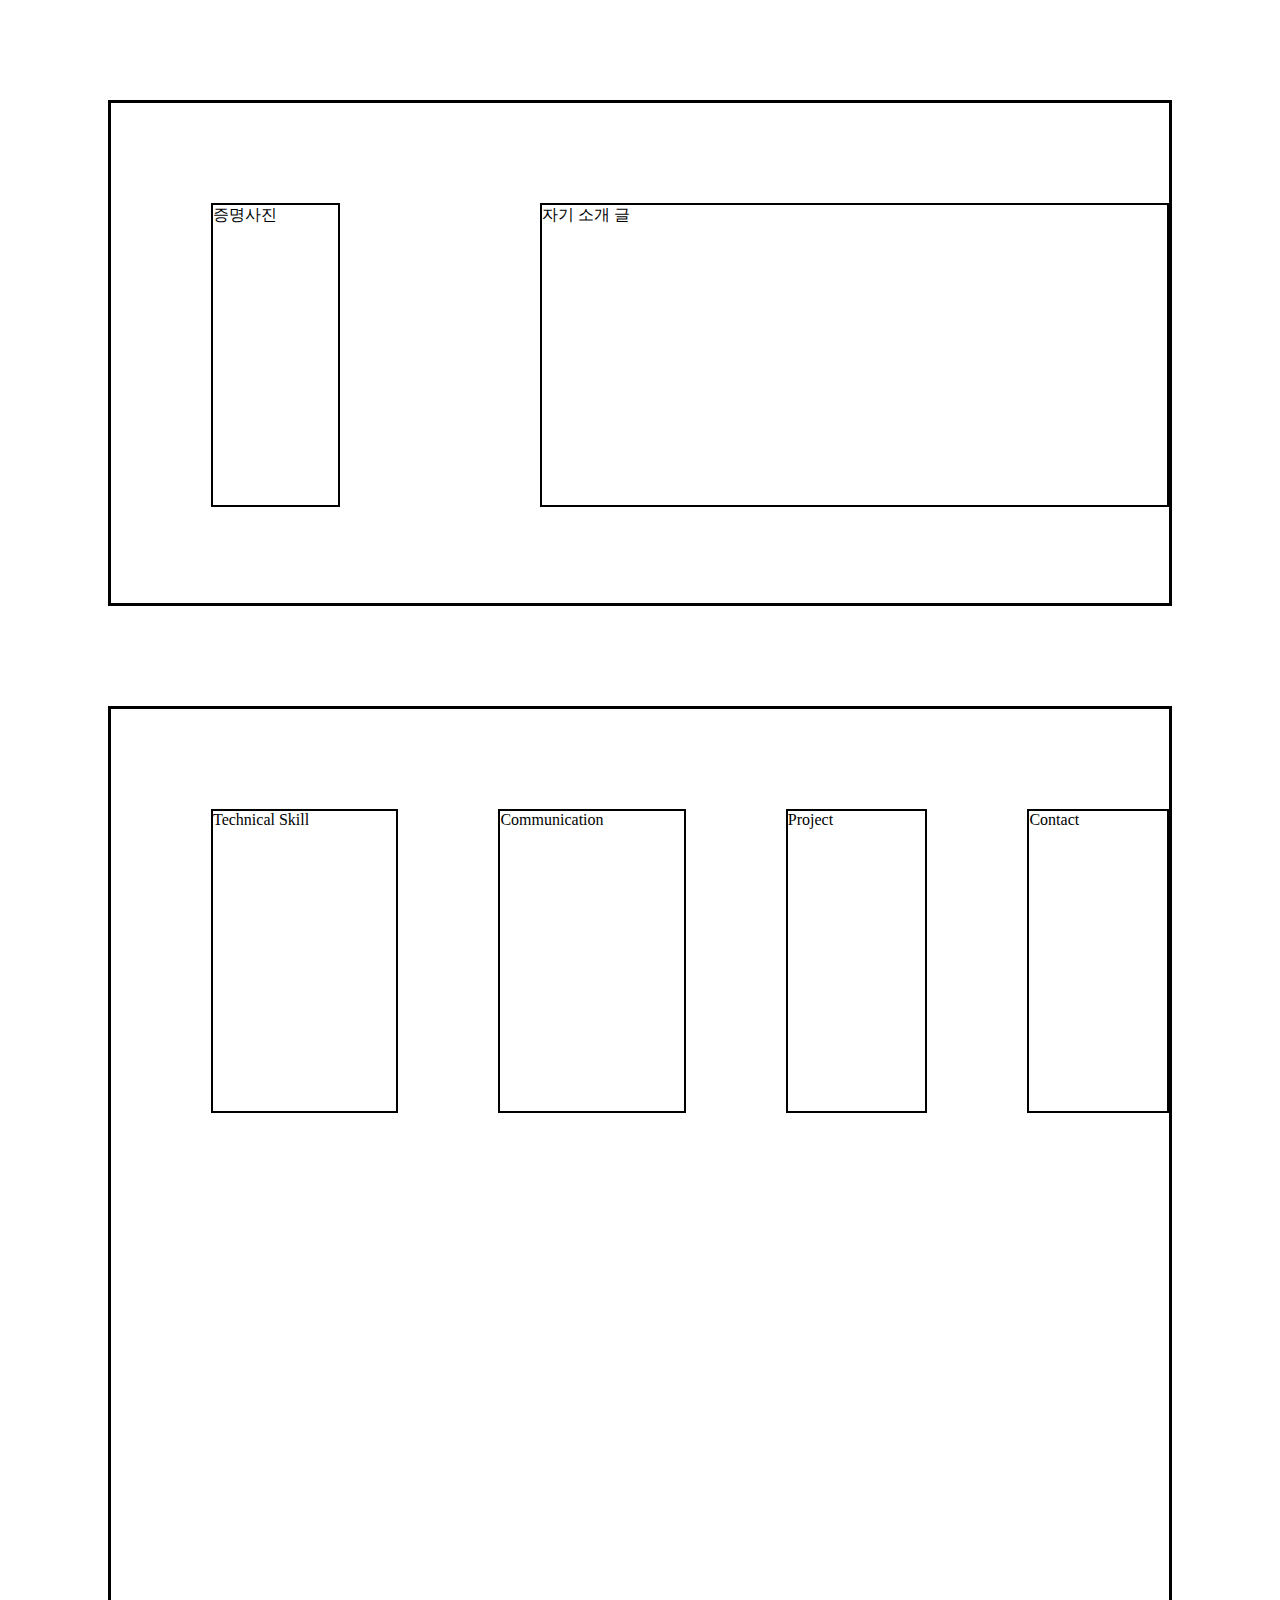
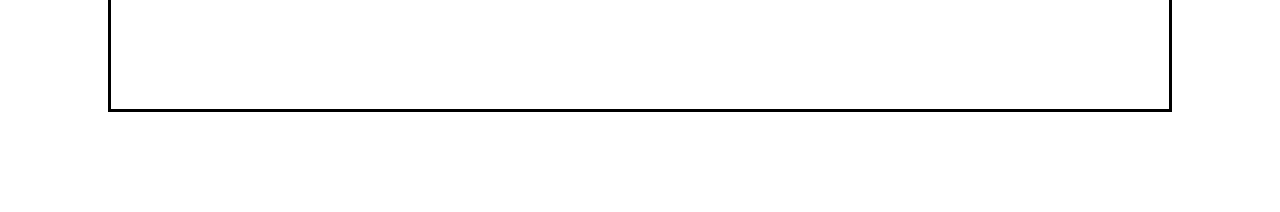
==== self-Introduction/index.html @ 7fdb683d "Add files via upload" ====
<!DOCTYPE html>
<html lang="en">

<head>
    <meta charset="UTF-8">
    <meta http-equiv="X-UA-Compatible" content="IE=edge">
    <meta name="viewport" content="width=device-width, initial-scale=1.0">
    <title>Introduce</title>
    <link rel="stylesheet" href="app.css">
</head>

<body>
    <div id="front">
        <div class="PIC">증명사진</div>
        <div class="ABC">자기 소개 글</div>
    </div>

    <div id="back">
        <div class="TS">Technical Skill</div>
        <div class="C">Communication</div>
        <div class="P">Project</div>
        <div class="CON">Contact</div>
    </div>
</body>

</html>
---- self-Introduction/app.css ----
#front {
    background-color: white;
    width: 1000 px;
    height: 500px;
    margin: 100px;
    border: 3px solid black;
    display: flex;
    flex-direction: row;
}

.PIC {
    width: 200px;
    height: 300px;
    background-color: white;
    display: flex;
    margin-top: 100px;
    margin-left: 100px;
    border: 2px solid black;
}

.ABC {
    width: 1000px;
    height: 300px;
    background-color: white;
    margin-top: 100px;
    margin-left: 200px;
    border: 2px solid black;
}

#back {
    background-color: white;
    width: 1000 px;
    height: 1000px;
    margin: 100px;
    border: 3px solid black;
    display: flex;
    flex-direction: row;
}

.TS {
    width: 800px;
    height: 300px;
    background-color: white;
    display: flex;
    margin-top: 100px;
    margin-left: 100px;
    border: 2px solid black;
}

.C {
    width: 800px;
    height: 300px;
    background-color: white;
    display: flex;
    margin-top: 100px;
    margin-left: 100px;
    border: 2px solid black;
}

.P {
    width: 600px;
    height: 300px;
    background-color: white;
    flex-direction: column;
    margin-top: 100px;
    margin-left: 100px;
    border: 2px solid black;
}

.CON {
    width: 600px;
    height: 300px;
    background-color: white;
    flex-direction: column;
    margin-top: 100px;
    margin-left: 100px;
    border: 2px solid black;
}
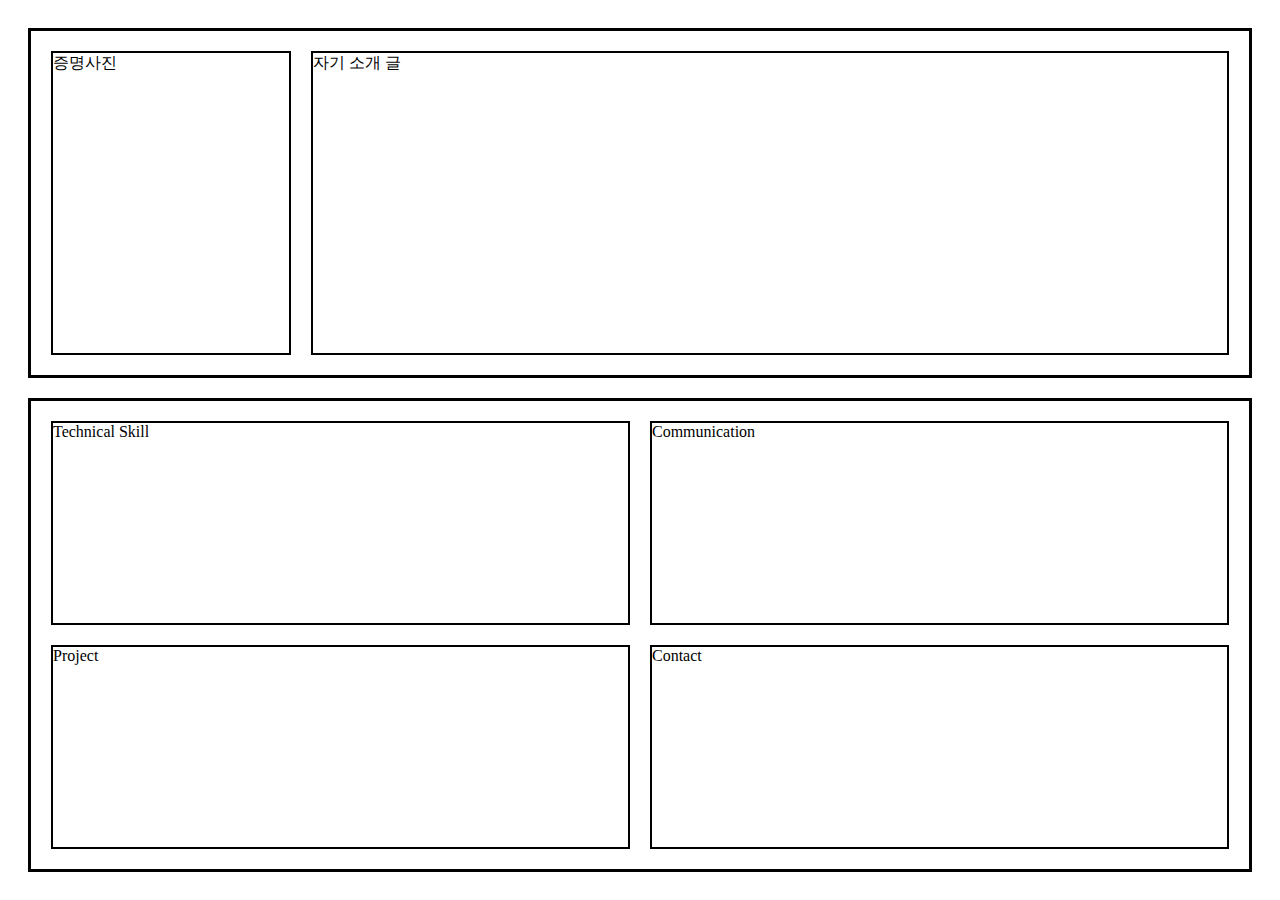
==== commit 468b3413: "Add files via upload" ====
--- a/self-Introduction/index.html
+++ b/self-Introduction/index.html
@@ -10,16 +10,18 @@
 </head>
 
 <body>
-    <div id="front">
-        <div class="PIC">증명사진</div>
-        <div class="ABC">자기 소개 글</div>
-    </div>
+    <div class="container">
+        <div class="front">
+            <div class="pic">증명사진</div>
+            <div class="abc">자기 소개 글</div>
+        </div>
 
-    <div id="back">
-        <div class="TS">Technical Skill</div>
-        <div class="C">Communication</div>
-        <div class="P">Project</div>
-        <div class="CON">Contact</div>
+        <div class="back">
+            <div class="ts">Technical Skill</div>
+            <div class="c">Communication</div>
+            <div class="p">Project</div>
+            <div class="con">Contact</div>
+        </div>
     </div>
 </body>
 
--- a/self-Introduction/app.css
+++ b/self-Introduction/app.css
@@ -1,8 +1,9 @@
-#front {
+/* #front {
     background-color: white;
-    width: 1000 px;
-    height: 500px;
+    width: 90%;
+    height: 70%;
     margin: 100px;
+
     border: 3px solid black;
     display: flex;
     flex-direction: row;
@@ -27,52 +28,112 @@
     border: 2px solid black;
 }
 
-#back {
+
+
+.back {
     background-color: white;
-    width: 1000 px;
-    height: 1000px;
+    width: 1700px;
+    height: 900px;
     margin: 100px;
     border: 3px solid black;
-    display: flex;
-    flex-direction: row;
+    display: grid;
+    grid-template-columns: 600px 600px;
+    grid-template-rows: 400px 400px;
+    gap: 10%;
+    justify-content: space-between;
+    box-sizing: border-box;
 }
 
 .TS {
-    width: 800px;
-    height: 300px;
     background-color: white;
-    display: flex;
-    margin-top: 100px;
-    margin-left: 100px;
     border: 2px solid black;
 }
 
 .C {
-    width: 800px;
-    height: 300px;
     background-color: white;
-    display: flex;
-    margin-top: 100px;
-    margin-left: 100px;
     border: 2px solid black;
 }
 
 .P {
-    width: 600px;
-    height: 300px;
     background-color: white;
-    flex-direction: column;
-    margin-top: 100px;
-    margin-left: 100px;
     border: 2px solid black;
 }
 
 .CON {
-    width: 600px;
+    background-color: white;
+    border: 2px solid black;
+}
+
+ */
+
+
+.container {
+    width: 100%;
+    padding: 20px;
+    box-sizing: border-box;
+    gap: 20px;
+    display: flex;
+    flex-direction: column;
+}
+
+.front {
+    background-color: white;
+    border: 3px solid black;
+    display: flex;
+    flex-direction: row;
+    padding: 20px;
+    gap: 20px;
+}
+
+.pic {
+    flex-shrink: 0;
+    width: 20%;
     height: 300px;
     background-color: white;
-    flex-direction: column;
-    margin-top: 100px;
-    margin-left: 100px;
+    display: flex;
     border: 2px solid black;
+}
+
+.abc {
+    width: 80%;
+    height: 300px;
+    background-color: white;
+    border: 2px solid black;
+}
+
+.back {
+    background-color: white;
+    width: 100%;
+    border: 3px solid black;
+    display: grid;
+    grid-template-columns: repeat(2, 1fr);
+    grid-template-rows: repeat(2, 1fr);
+    padding: 20px;
+    gap: 20px;
+    justify-content: space-between;
+    box-sizing: border-box;
+}
+
+.ts {
+    background-color: white;
+    border: 2px solid black;
+    height: 200px;
+}
+
+.c {
+    background-color: white;
+    border: 2px solid black;
+    height: 200px;
+}
+
+.p {
+    background-color: white;
+    border: 2px solid black;
+    height: 200px;
+}
+
+.con {
+    background-color: white;
+    border: 2px solid black;
+    height: 200px;
 }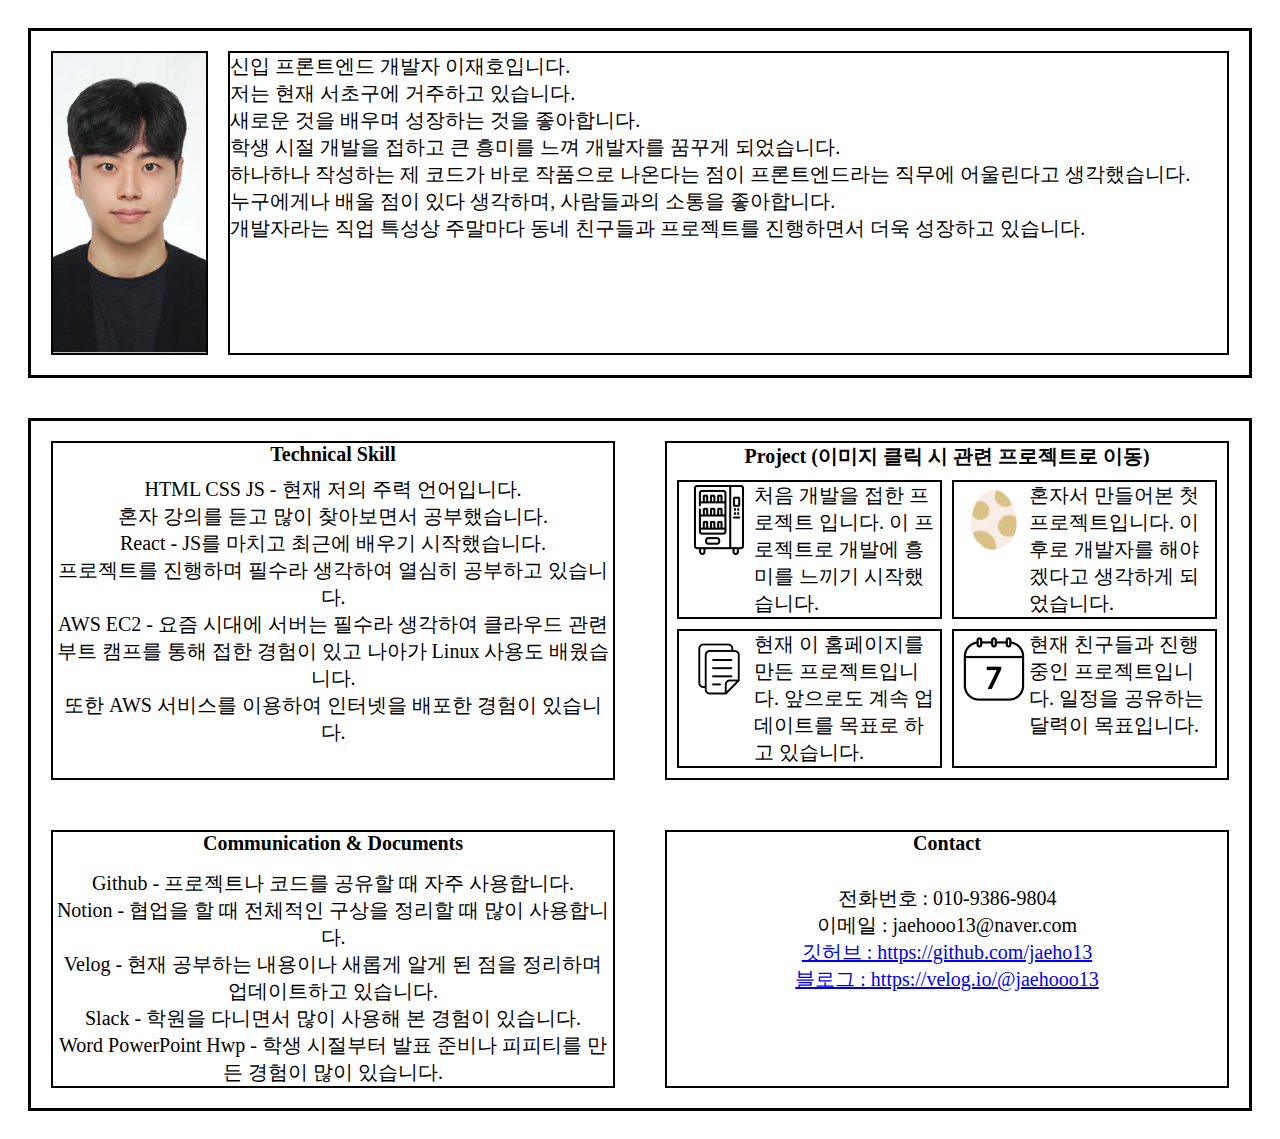
==== commit 40e4d146: "Add files via upload" ====
--- a/self-Introduction/index.html
+++ b/self-Introduction/index.html
@@ -12,15 +12,87 @@
 <body>
     <div class="container">
         <div class="front">
-            <div class="pic">증명사진</div>
-            <div class="abc">자기 소개 글</div>
+            <div class="pic">
+                <img src="img/me.jpg" alt="">
+            </div>
+            <div class="abc">신입 프론트엔드 개발자 이재호입니다. <br>
+                저는 현재 서초구에 거주하고 있습니다. <br>
+                새로운 것을 배우며 성장하는 것을 좋아합니다. <br>
+                학생 시절 개발을 접하고 큰 흥미를 느껴 개발자를 꿈꾸게 되었습니다. <br>
+                하나하나 작성하는 제 코드가 바로 작품으로 나온다는 점이 프론트엔드라는 직무에 어울린다고 생각했습니다. <br>
+                누구에게나 배울 점이 있다 생각하며, 사람들과의 소통을 좋아합니다. <br>
+                개발자라는 직업 특성상 주말마다 동네 친구들과 프로젝트를 진행하면서 더욱 성장하고 있습니다. <br> <br> <b> </b>
+            </div>
         </div>
 
         <div class="back">
-            <div class="ts">Technical Skill</div>
-            <div class="c">Communication</div>
-            <div class="p">Project</div>
-            <div class="con">Contact</div>
+            <div class="ts"> <b> Technical Skill </b>
+                <div class="skill"> HTML CSS JS - 현재 저의 주력 언어입니다. <br>
+                    혼자 강의를 듣고 많이 찾아보면서 공부했습니다. <br>
+                    React - JS를 마치고 최근에 배우기 시작했습니다. <br>
+                    프로젝트를 진행하며 필수라 생각하여 열심히 공부하고 있습니다. <br>
+                    AWS EC2 - 요즘 시대에 서버는 필수라 생각하여 클라우드 관련 부트 캠프를 통해 접한 경험이 있고 나아가 Linux 사용도 배웠습니다. <br>
+                    또한 AWS 서비스를 이용하여 인터넷을 배포한 경험이 있습니다.
+                </div>
+            </div>
+
+            <div class="p"> <b> Project (이미지 클릭 시 관련 프로젝트로 이동)</b>
+                <div class="pro">
+                    <div class="img">
+                        <div class="drink">
+                            <div class="di">
+                                <a href="https://github.com/jaeho13/Dispensor">
+                                    <img src="img/drink.png" alt="">
+                                </a>
+                            </div>
+                            처음 개발을 접한 프로젝트 입니다. 이 프로젝트로 개발에 흥미를 느끼기 시작했습니다.
+                        </div>
+                        <div class="game">
+                            <div class="gi">
+                                <a href="https://github.com/jaeho13/EggJump">
+                                    <img src="img/egg.png" alt="">
+                                </a>
+                            </div>
+                            혼자서 만들어본 첫 프로젝트입니다. 이후로 개발자를 해야겠다고 생각하게 되었습니다.
+                        </div>
+                        <div class="home">
+                            <div class="hi">
+                                <a href="https://github.com/jaeho13/self-Introduction">
+                                    <img src="img/info.png" alt="">
+                                </a>
+                            </div>
+                            현재 이 홈페이지를 만든 프로젝트입니다. 앞으로도 계속 업데이트를 목표로 하고 있습니다.
+                        </div>
+                        <div class="cal">
+                            <div class="ci">
+                                <a href="https://github.com/seocho-developer/calendar">
+                                    <img src="img/calendar.png" alt="">
+                                </a>
+                            </div>
+                            현재 친구들과 진행중인 프로젝트입니다. 일정을 공유하는 달력이 목표입니다.
+                        </div>
+                    </div>
+
+                </div>
+            </div>
+
+            <div class="c"> <b> Communication & Documents </b>
+                <div class="cd"> Github - 프로젝트나 코드를 공유할 때 자주 사용합니다. <br>
+                    Notion - 협업을 할 때 전체적인 구상을 정리할 때 많이 사용합니다. <br>
+                    Velog - 현재 공부하는 내용이나 새롭게 알게 된 점을 정리하며 업데이트하고 있습니다. <br>
+                    Slack - 학원을 다니면서 많이 사용해 본 경험이 있습니다. <br>
+                    Word PowerPoint Hwp - 학생 시절부터 발표 준비나 피피티를 만든 경험이 많이 있습니다. <br>
+                </div>
+            </div>
+
+
+            <div class="con"> <b> Contact </b>
+                <div class="info"> 전화번호 : 010-9386-9804 <br>
+                    이메일 : jaehooo13@naver.com <br>
+                    <a href="https://github.com/jaeho13"> 깃허브 : https://github.com/jaeho13 </a><br>
+                    <a href="https://velog.io/@jaehooo13"> 블로그 : https://velog.io/@jaehooo13 </a><br>
+                </div>
+            </div>
         </div>
     </div>
 </body>
--- a/self-Introduction/app.css
+++ b/self-Introduction/app.css
@@ -1,77 +1,8 @@
-/* #front {
-    background-color: white;
-    width: 90%;
-    height: 70%;
-    margin: 100px;
-
-    border: 3px solid black;
-    display: flex;
-    flex-direction: row;
-}
-
-.PIC {
-    width: 200px;
-    height: 300px;
-    background-color: white;
-    display: flex;
-    margin-top: 100px;
-    margin-left: 100px;
-    border: 2px solid black;
-}
-
-.ABC {
-    width: 1000px;
-    height: 300px;
-    background-color: white;
-    margin-top: 100px;
-    margin-left: 200px;
-    border: 2px solid black;
-}
-
-
-
-.back {
-    background-color: white;
-    width: 1700px;
-    height: 900px;
-    margin: 100px;
-    border: 3px solid black;
-    display: grid;
-    grid-template-columns: 600px 600px;
-    grid-template-rows: 400px 400px;
-    gap: 10%;
-    justify-content: space-between;
-    box-sizing: border-box;
-}
-
-.TS {
-    background-color: white;
-    border: 2px solid black;
-}
-
-.C {
-    background-color: white;
-    border: 2px solid black;
-}
-
-.P {
-    background-color: white;
-    border: 2px solid black;
-}
-
-.CON {
-    background-color: white;
-    border: 2px solid black;
-}
-
- */
-
-
 .container {
     width: 100%;
     padding: 20px;
     box-sizing: border-box;
-    gap: 20px;
+    gap: 40px;
     display: flex;
     flex-direction: column;
 }
@@ -87,18 +18,24 @@
 
 .pic {
     flex-shrink: 0;
-    width: 20%;
+    width: 13%;
     height: 300px;
     background-color: white;
     display: flex;
     border: 2px solid black;
 }
 
+.pic img {
+    width: 100%;
+    height: 100%;
+    object-fit: cover;
+}
+
 .abc {
-    width: 80%;
-    height: 300px;
+    width: 85%;
     background-color: white;
     border: 2px solid black;
+    font-size: 20px;
 }
 
 .back {
@@ -107,9 +44,9 @@
     border: 3px solid black;
     display: grid;
     grid-template-columns: repeat(2, 1fr);
-    grid-template-rows: repeat(2, 1fr);
+    grid-template-rows: repeat(1, 1fr);
     padding: 20px;
-    gap: 20px;
+    gap: 50px;
     justify-content: space-between;
     box-sizing: border-box;
 }
@@ -117,23 +54,115 @@
 .ts {
     background-color: white;
     border: 2px solid black;
-    height: 200px;
+    text-align: center;
+    font-size: 20px;
+}
+
+.p {
+    background-color: white;
+    border: 2px solid black;
+    text-align: center;
+    font-size: 20px;
 }
 
 .c {
     background-color: white;
     border: 2px solid black;
-    height: 200px;
-}
-
-.p {
-    background-color: white;
-    border: 2px solid black;
-    height: 200px;
+    text-align: center;
+    font-size: 20px;
 }
 
 .con {
     background-color: white;
     border: 2px solid black;
-    height: 200px;
+    text-align: center;
+    font-size: 20px;
+}
+
+.skill {
+    margin-top: 10px;
+}
+
+.cd {
+    padding-top: 15px;
+}
+
+.info {
+    padding-top: 30px;
+}
+
+.img {
+    background-color: white;
+    width: 100%;
+    display: grid;
+    grid-template-columns: repeat(2, 1fr);
+    grid-template-rows: repeat(2, 1fr);
+    padding: 10px;
+    gap: 10px;
+    justify-content: space-between;
+    box-sizing: border-box;
+}
+
+.drink {
+    background-color: white;
+    border: 2px solid black;
+    display: flex;
+    text-align: center;
+    font-size: 20px;
+    text-align: left;
+}
+
+.game {
+    background-color: white;
+    border: 2px solid black;
+    display: flex;
+    text-align: center;
+    font-size: 20px;
+    text-align: left;
+}
+
+.home {
+    background-color: white;
+    border: 2px solid black;
+    display: flex;
+    text-align: center;
+    font-size: 20px;
+    text-align: left;
+}
+
+.cal {
+    background-color: white;
+    border: 2px solid black;
+    display: flex;
+    text-align: center;
+    font-size: 20px;
+    text-align: left;
+}
+
+.di {
+    width: 80px;
+    height: 80px;
+    margin-left: 5px;
+    margin-top: 3px;
+}
+
+.gi {
+    width: 80px;
+    height: 80px;
+    margin-left: 5px;
+    margin-top: 3px;
+}
+
+.hi {
+    width: 80px;
+    height: 80px;
+    margin-left: 5px;
+    margin-top: 3px;
+}
+
+.ci {
+    width: 80px;
+    height: 80px;
+    margin-left: 5px;
+    margin-top: 3px;
 }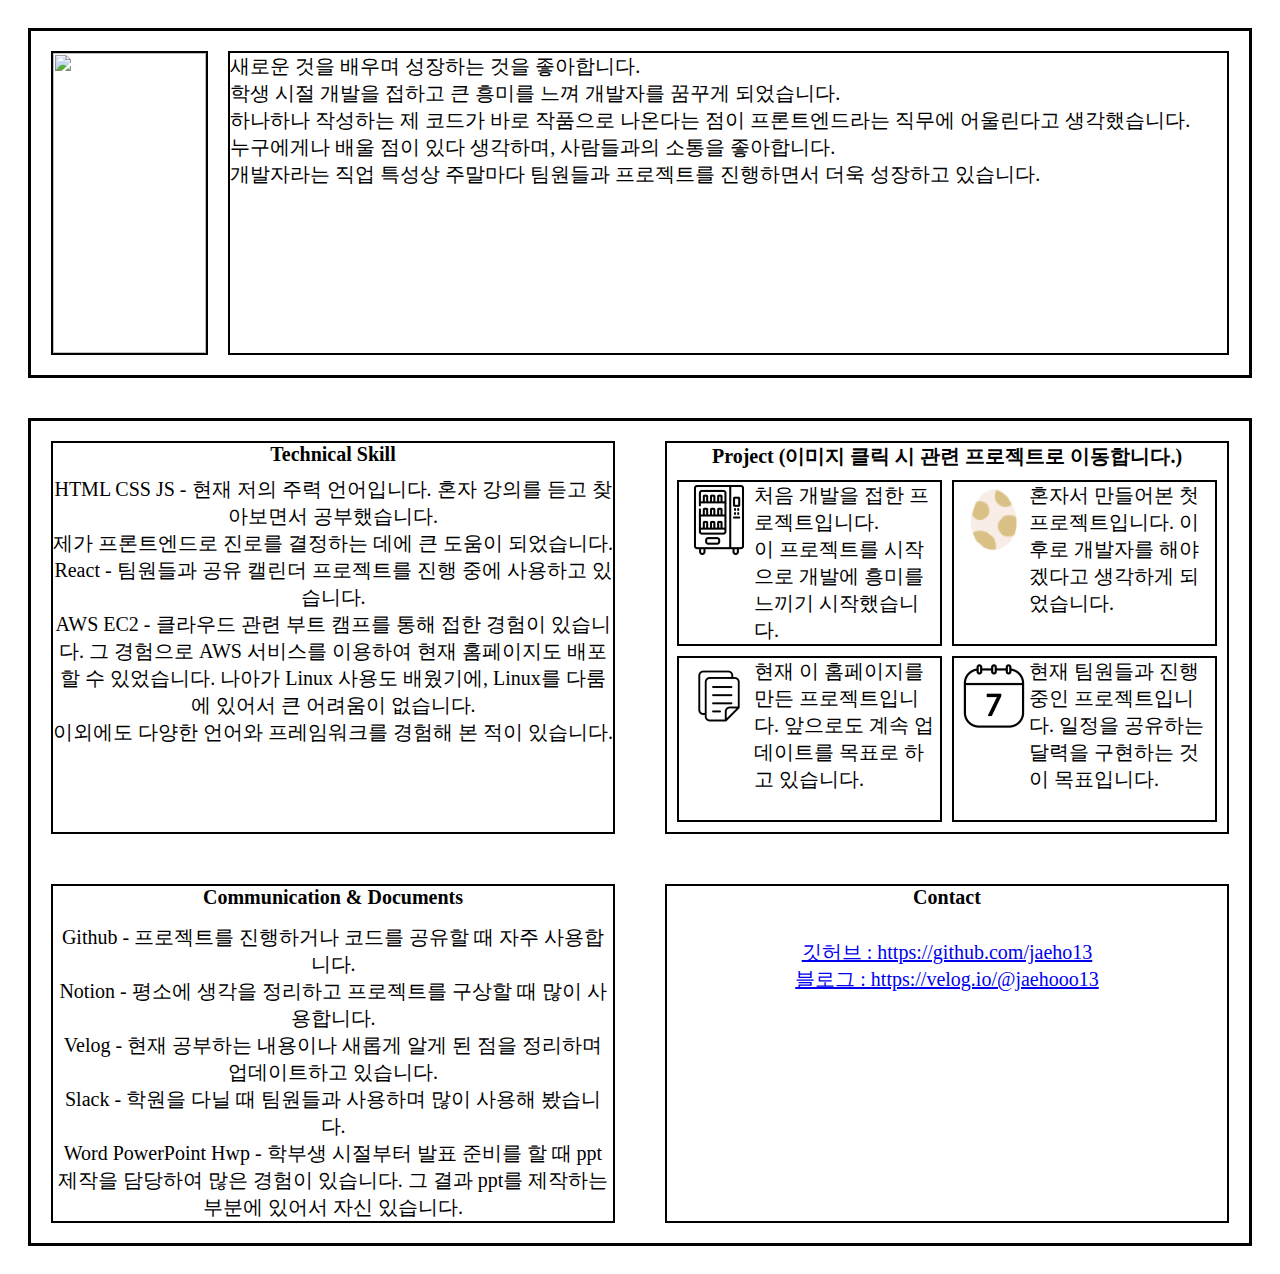
==== commit 795c3014: "Add files via upload" ====
--- a/self-Introduction/index.html
+++ b/self-Introduction/index.html
@@ -7,36 +7,39 @@
     <meta name="viewport" content="width=device-width, initial-scale=1.0">
     <title>Introduce</title>
     <link rel="stylesheet" href="app.css">
+    <META name=viewport content="width=device-width, initial-scale=0.8">
 </head>
 
 <body>
     <div class="container">
         <div class="front">
             <div class="pic">
-                <img src="img/me.jpg" alt="">
+                <img src="img/example.jpg" alt="">
             </div>
-            <div class="abc">신입 프론트엔드 개발자 이재호입니다. <br>
-                저는 현재 서초구에 거주하고 있습니다. <br>
+            <div class="abc">
+                <!-- 신입 프론트엔드 개발자 97년생 이재호입니다. <br>
+                저는 현재 서울 서초구에 거주하고 있습니다. <br> -->
                 새로운 것을 배우며 성장하는 것을 좋아합니다. <br>
                 학생 시절 개발을 접하고 큰 흥미를 느껴 개발자를 꿈꾸게 되었습니다. <br>
                 하나하나 작성하는 제 코드가 바로 작품으로 나온다는 점이 프론트엔드라는 직무에 어울린다고 생각했습니다. <br>
                 누구에게나 배울 점이 있다 생각하며, 사람들과의 소통을 좋아합니다. <br>
-                개발자라는 직업 특성상 주말마다 동네 친구들과 프로젝트를 진행하면서 더욱 성장하고 있습니다. <br> <br> <b> </b>
+                개발자라는 직업 특성상 주말마다 팀원들과 프로젝트를 진행하면서 더욱 성장하고 있습니다. <br> <br> <b> </b>
             </div>
         </div>
 
         <div class="back">
             <div class="ts"> <b> Technical Skill </b>
-                <div class="skill"> HTML CSS JS - 현재 저의 주력 언어입니다. <br>
-                    혼자 강의를 듣고 많이 찾아보면서 공부했습니다. <br>
-                    React - JS를 마치고 최근에 배우기 시작했습니다. <br>
-                    프로젝트를 진행하며 필수라 생각하여 열심히 공부하고 있습니다. <br>
-                    AWS EC2 - 요즘 시대에 서버는 필수라 생각하여 클라우드 관련 부트 캠프를 통해 접한 경험이 있고 나아가 Linux 사용도 배웠습니다. <br>
-                    또한 AWS 서비스를 이용하여 인터넷을 배포한 경험이 있습니다.
+                <div class="skill"> HTML CSS JS - 현재 저의 주력 언어입니다. 혼자 강의를 듣고 찾아보면서 공부했습니다.<br>
+                    제가 프론트엔드로 진로를 결정하는 데에 큰 도움이 되었습니다. <br>
+                    React - 팀원들과 공유 캘린더 프로젝트를 진행 중에 사용하고 있습니다. <br>
+                    AWS EC2 - 클라우드 관련 부트 캠프를 통해 접한 경험이 있습니다.
+                    그 경험으로 AWS 서비스를 이용하여 현재 홈페이지도 배포할 수 있었습니다. 나아가 Linux 사용도
+                    배웠기에, Linux를 다룸에 있어서 큰 어려움이 없습니다. <br>
+                    이외에도 다양한 언어와 프레임워크를 경험해 본 적이 있습니다.
                 </div>
             </div>
 
-            <div class="p"> <b> Project (이미지 클릭 시 관련 프로젝트로 이동)</b>
+            <div class="p"> <b> Project (이미지 클릭 시 관련 프로젝트로 이동합니다.)</b>
                 <div class="pro">
                     <div class="img">
                         <div class="drink">
@@ -45,7 +48,7 @@
                                     <img src="img/drink.png" alt="">
                                 </a>
                             </div>
-                            처음 개발을 접한 프로젝트 입니다. 이 프로젝트로 개발에 흥미를 느끼기 시작했습니다.
+                            처음 개발을 접한 프로젝트입니다. <br> 이 프로젝트를 시작으로 개발에 흥미를 느끼기 시작했습니다.
                         </div>
                         <div class="game">
                             <div class="gi">
@@ -69,7 +72,7 @@
                                     <img src="img/calendar.png" alt="">
                                 </a>
                             </div>
-                            현재 친구들과 진행중인 프로젝트입니다. 일정을 공유하는 달력이 목표입니다.
+                            현재 팀원들과 진행 중인 프로젝트입니다. 일정을 공유하는 달력을 구현하는 것이 목표입니다.
                         </div>
                     </div>
 
@@ -77,18 +80,20 @@
             </div>
 
             <div class="c"> <b> Communication & Documents </b>
-                <div class="cd"> Github - 프로젝트나 코드를 공유할 때 자주 사용합니다. <br>
-                    Notion - 협업을 할 때 전체적인 구상을 정리할 때 많이 사용합니다. <br>
+                <div class="cd"> Github - 프로젝트를 진행하거나 코드를 공유할 때 자주 사용합니다. <br>
+                    Notion - 평소에 생각을 정리하고 프로젝트를 구상할 때 많이 사용합니다. <br>
                     Velog - 현재 공부하는 내용이나 새롭게 알게 된 점을 정리하며 업데이트하고 있습니다. <br>
-                    Slack - 학원을 다니면서 많이 사용해 본 경험이 있습니다. <br>
-                    Word PowerPoint Hwp - 학생 시절부터 발표 준비나 피피티를 만든 경험이 많이 있습니다. <br>
+                    Slack - 학원을 다닐 때 팀원들과 사용하며 많이 사용해 봤습니다. <br>
+                    Word PowerPoint Hwp - 학부생 시절부터 발표 준비를 할 때 ppt 제작을 담당하여 많은 경험이 있습니다.
+                    그 결과 ppt를 제작하는 부분에 있어서 자신 있습니다. <br>
                 </div>
             </div>
 
 
             <div class="con"> <b> Contact </b>
-                <div class="info"> 전화번호 : 010-9386-9804 <br>
-                    이메일 : jaehooo13@naver.com <br>
+                <div class="info">
+                    <!-- 전화번호 : 010-9386-9804 <br>
+                    이메일 : jaehooo13@naver.com <br> -->
                     <a href="https://github.com/jaeho13"> 깃허브 : https://github.com/jaeho13 </a><br>
                     <a href="https://velog.io/@jaehooo13"> 블로그 : https://velog.io/@jaehooo13 </a><br>
                 </div>
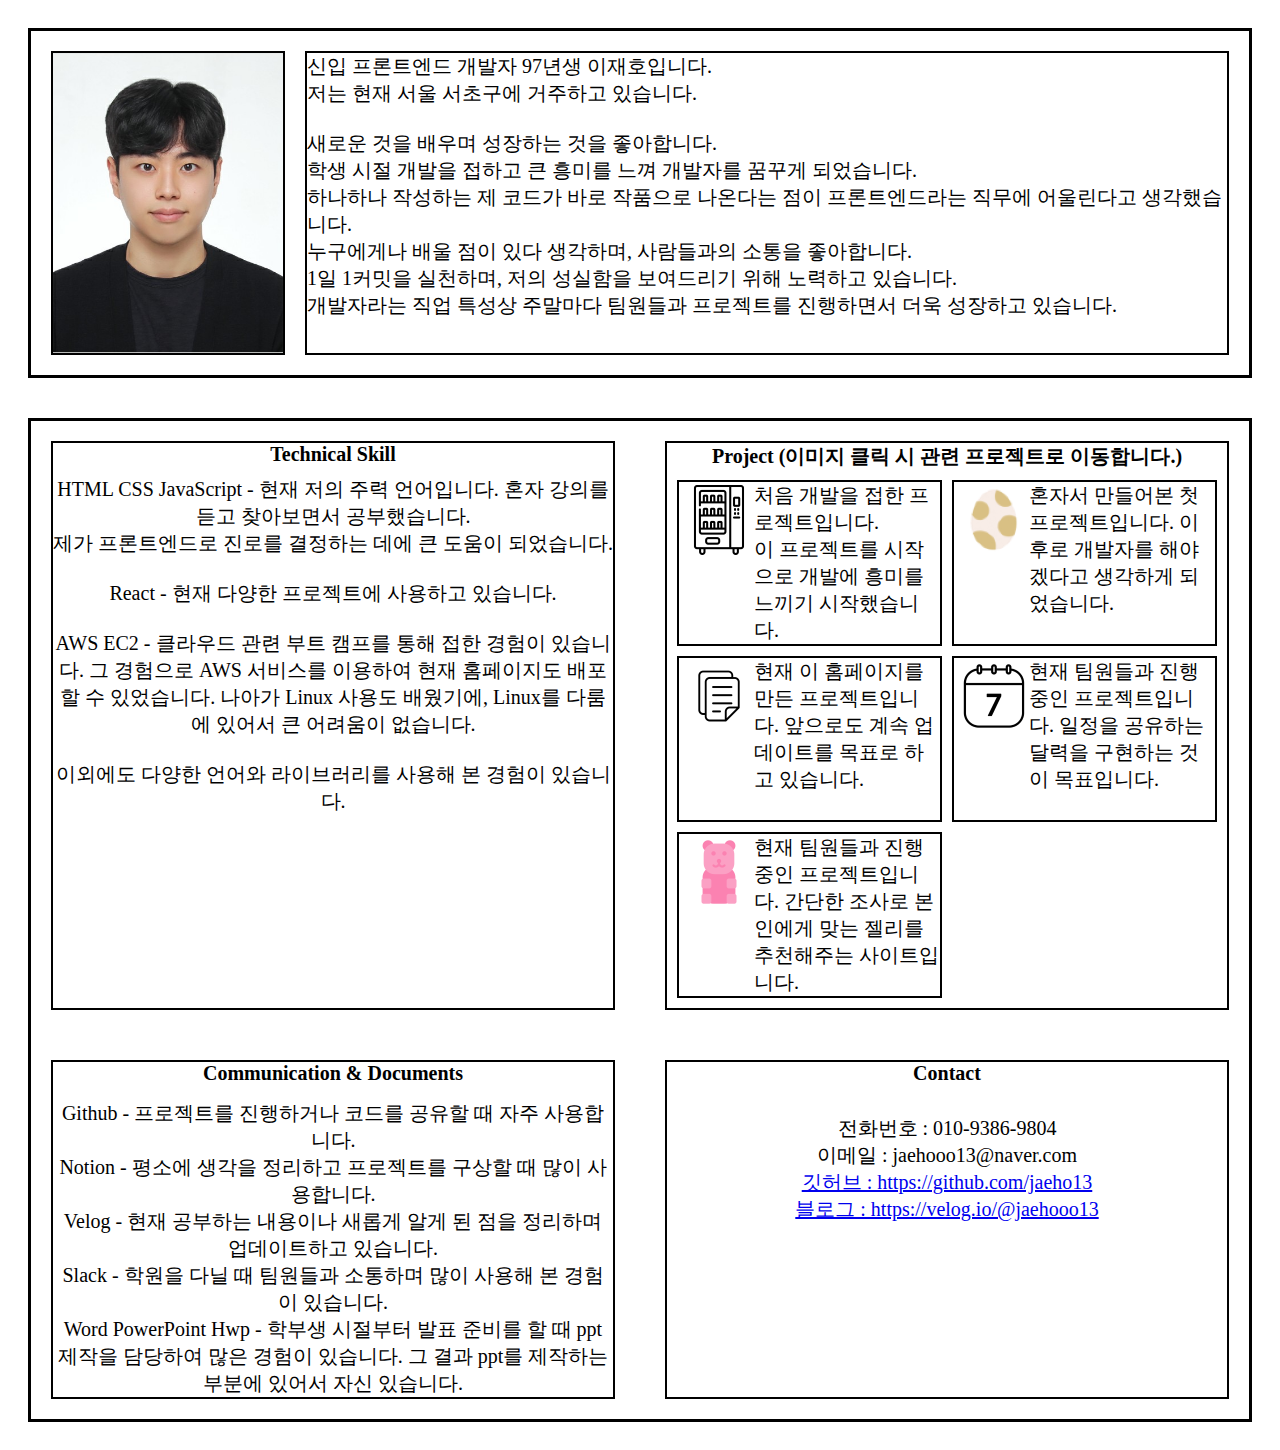
==== commit 18866148: "Add files via upload" ====
--- a/self-Introduction/index.html
+++ b/self-Introduction/index.html
@@ -14,34 +14,40 @@
     <div class="container">
         <div class="front">
             <div class="pic">
-                <img src="img/example.jpg" alt="">
+                <img src="img/me.jpg" alt="">
             </div>
             <div class="abc">
-                <!-- 신입 프론트엔드 개발자 97년생 이재호입니다. <br>
-                저는 현재 서울 서초구에 거주하고 있습니다. <br> -->
+                신입 프론트엔드 개발자 97년생 이재호입니다. <br>
+                저는 현재 서울 서초구에 거주하고 있습니다. <br> <br>
+
                 새로운 것을 배우며 성장하는 것을 좋아합니다. <br>
                 학생 시절 개발을 접하고 큰 흥미를 느껴 개발자를 꿈꾸게 되었습니다. <br>
                 하나하나 작성하는 제 코드가 바로 작품으로 나온다는 점이 프론트엔드라는 직무에 어울린다고 생각했습니다. <br>
                 누구에게나 배울 점이 있다 생각하며, 사람들과의 소통을 좋아합니다. <br>
-                개발자라는 직업 특성상 주말마다 팀원들과 프로젝트를 진행하면서 더욱 성장하고 있습니다. <br> <br> <b> </b>
+                1일 1커밋을 실천하며, 저의 성실함을 보여드리기 위해 노력하고 있습니다. <br>
+                개발자라는 직업 특성상 주말마다 팀원들과 프로젝트를 진행하면서 더욱 성장하고 있습니다. <br>
             </div>
         </div>
 
         <div class="back">
             <div class="ts"> <b> Technical Skill </b>
-                <div class="skill"> HTML CSS JS - 현재 저의 주력 언어입니다. 혼자 강의를 듣고 찾아보면서 공부했습니다.<br>
-                    제가 프론트엔드로 진로를 결정하는 데에 큰 도움이 되었습니다. <br>
-                    React - 팀원들과 공유 캘린더 프로젝트를 진행 중에 사용하고 있습니다. <br>
+                <div class="skill"> HTML CSS JavaScript - 현재 저의 주력 언어입니다. 혼자 강의를 듣고 찾아보면서 공부했습니다.<br>
+                    제가 프론트엔드로 진로를 결정하는 데에 큰 도움이 되었습니다. <br><br>
+
+                    React - 현재 다양한 프로젝트에 사용하고 있습니다. <br><br>
+
                     AWS EC2 - 클라우드 관련 부트 캠프를 통해 접한 경험이 있습니다.
                     그 경험으로 AWS 서비스를 이용하여 현재 홈페이지도 배포할 수 있었습니다. 나아가 Linux 사용도
-                    배웠기에, Linux를 다룸에 있어서 큰 어려움이 없습니다. <br>
-                    이외에도 다양한 언어와 프레임워크를 경험해 본 적이 있습니다.
+                    배웠기에, Linux를 다룸에 있어서 큰 어려움이 없습니다. <br><br>
+
+                    이외에도 다양한 언어와 라이브러리를 사용해 본 경험이 있습니다.
                 </div>
             </div>
 
             <div class="p"> <b> Project (이미지 클릭 시 관련 프로젝트로 이동합니다.)</b>
                 <div class="pro">
                     <div class="img">
+
                         <div class="drink">
                             <div class="di">
                                 <a href="https://github.com/jaeho13/Dispensor">
@@ -50,6 +56,8 @@
                             </div>
                             처음 개발을 접한 프로젝트입니다. <br> 이 프로젝트를 시작으로 개발에 흥미를 느끼기 시작했습니다.
                         </div>
+
+
                         <div class="game">
                             <div class="gi">
                                 <a href="https://github.com/jaeho13/EggJump">
@@ -58,6 +66,8 @@
                             </div>
                             혼자서 만들어본 첫 프로젝트입니다. 이후로 개발자를 해야겠다고 생각하게 되었습니다.
                         </div>
+
+
                         <div class="home">
                             <div class="hi">
                                 <a href="https://github.com/jaeho13/self-Introduction">
@@ -66,6 +76,8 @@
                             </div>
                             현재 이 홈페이지를 만든 프로젝트입니다. 앞으로도 계속 업데이트를 목표로 하고 있습니다.
                         </div>
+
+
                         <div class="cal">
                             <div class="ci">
                                 <a href="https://github.com/seocho-developer/calendar">
@@ -74,6 +86,18 @@
                             </div>
                             현재 팀원들과 진행 중인 프로젝트입니다. 일정을 공유하는 달력을 구현하는 것이 목표입니다.
                         </div>
+
+
+                        <div class="jell">
+                            <div class="ji">
+                                <a href="https://github.com/jaeho13/Jell-BTI">
+                                    <img src="img/jelly.png" alt="">
+                                </a>
+                            </div>
+                            현재 팀원들과 진행 중인 프로젝트입니다. 간단한 조사로 본인에게 맞는 젤리를 추천해주는 사이트입니다.
+                        </div>
+
+
                     </div>
 
                 </div>
@@ -83,7 +107,7 @@
                 <div class="cd"> Github - 프로젝트를 진행하거나 코드를 공유할 때 자주 사용합니다. <br>
                     Notion - 평소에 생각을 정리하고 프로젝트를 구상할 때 많이 사용합니다. <br>
                     Velog - 현재 공부하는 내용이나 새롭게 알게 된 점을 정리하며 업데이트하고 있습니다. <br>
-                    Slack - 학원을 다닐 때 팀원들과 사용하며 많이 사용해 봤습니다. <br>
+                    Slack - 학원을 다닐 때 팀원들과 소통하며 많이 사용해 본 경험이 있습니다. <br>
                     Word PowerPoint Hwp - 학부생 시절부터 발표 준비를 할 때 ppt 제작을 담당하여 많은 경험이 있습니다.
                     그 결과 ppt를 제작하는 부분에 있어서 자신 있습니다. <br>
                 </div>
@@ -92,8 +116,8 @@
 
             <div class="con"> <b> Contact </b>
                 <div class="info">
-                    <!-- 전화번호 : 010-9386-9804 <br>
-                    이메일 : jaehooo13@naver.com <br> -->
+                    전화번호 : 010-9386-9804 <br>
+                    이메일 : jaehooo13@naver.com <br>
                     <a href="https://github.com/jaeho13"> 깃허브 : https://github.com/jaeho13 </a><br>
                     <a href="https://velog.io/@jaehooo13"> 블로그 : https://velog.io/@jaehooo13 </a><br>
                 </div>
--- a/self-Introduction/app.css
+++ b/self-Introduction/app.css
@@ -18,7 +18,7 @@
 
 .pic {
     flex-shrink: 0;
-    width: 13%;
+    width: 230px;
     height: 300px;
     background-color: white;
     display: flex;
@@ -139,6 +139,15 @@
     text-align: left;
 }
 
+.jell {
+    background-color: white;
+    border: 2px solid black;
+    display: flex;
+    text-align: center;
+    font-size: 20px;
+    text-align: left;
+}
+
 .di {
     width: 80px;
     height: 80px;
@@ -165,4 +174,11 @@
     height: 80px;
     margin-left: 5px;
     margin-top: 3px;
+}
+
+.ji {
+    width: 80px;
+    height: 80px;
+    margin-left: 5px;
+    margin-top: 3px;
 }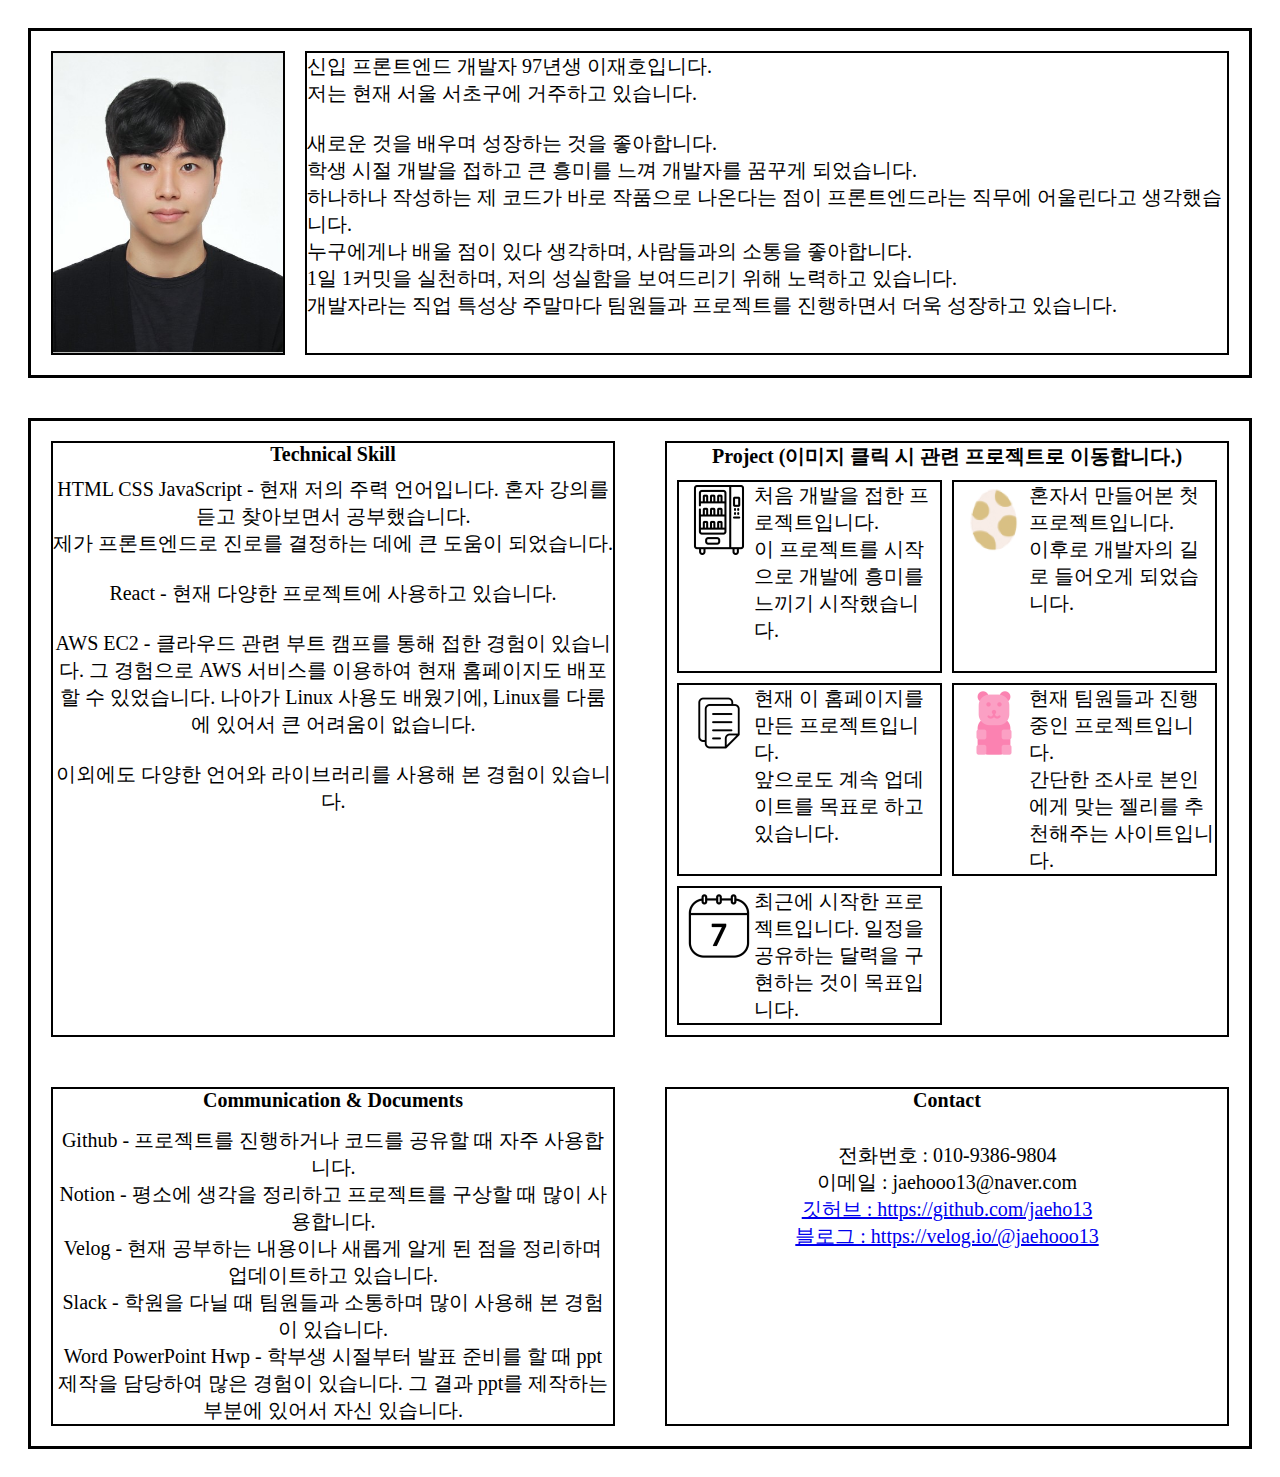
==== commit 9b344917: "Add files via upload" ====
--- a/self-Introduction/index.html
+++ b/self-Introduction/index.html
@@ -64,7 +64,7 @@
                                     <img src="img/egg.png" alt="">
                                 </a>
                             </div>
-                            혼자서 만들어본 첫 프로젝트입니다. 이후로 개발자를 해야겠다고 생각하게 되었습니다.
+                            혼자서 만들어본 첫 프로젝트입니다. <br>이후로 개발자의 길로 들어오게 되었습니다.
                         </div>
 
 
@@ -74,9 +74,19 @@
                                     <img src="img/info.png" alt="">
                                 </a>
                             </div>
-                            현재 이 홈페이지를 만든 프로젝트입니다. 앞으로도 계속 업데이트를 목표로 하고 있습니다.
+                            현재 이 홈페이지를 만든 프로젝트입니다.<br>
+                            앞으로도 계속 업데이트를 목표로 하고 있습니다.
                         </div>
 
+                        <div class="jell">
+                            <div class="ji">
+                                <a href="https://github.com/jaeho13/Jell-BTI">
+                                    <img src="img/jelly.png" alt="">
+                                </a>
+                            </div>
+                            현재 팀원들과 진행 중인 프로젝트입니다. <br>
+                            간단한 조사로 본인에게 맞는 젤리를 추천해주는 사이트입니다.
+                        </div>
 
                         <div class="cal">
                             <div class="ci">
@@ -84,19 +94,8 @@
                                     <img src="img/calendar.png" alt="">
                                 </a>
                             </div>
-                            현재 팀원들과 진행 중인 프로젝트입니다. 일정을 공유하는 달력을 구현하는 것이 목표입니다.
+                            최근에 시작한 프로젝트입니다. 일정을 공유하는 달력을 구현하는 것이 목표입니다.
                         </div>
-
-
-                        <div class="jell">
-                            <div class="ji">
-                                <a href="https://github.com/jaeho13/Jell-BTI">
-                                    <img src="img/jelly.png" alt="">
-                                </a>
-                            </div>
-                            현재 팀원들과 진행 중인 프로젝트입니다. 간단한 조사로 본인에게 맞는 젤리를 추천해주는 사이트입니다.
-                        </div>
-
 
                     </div>
 
